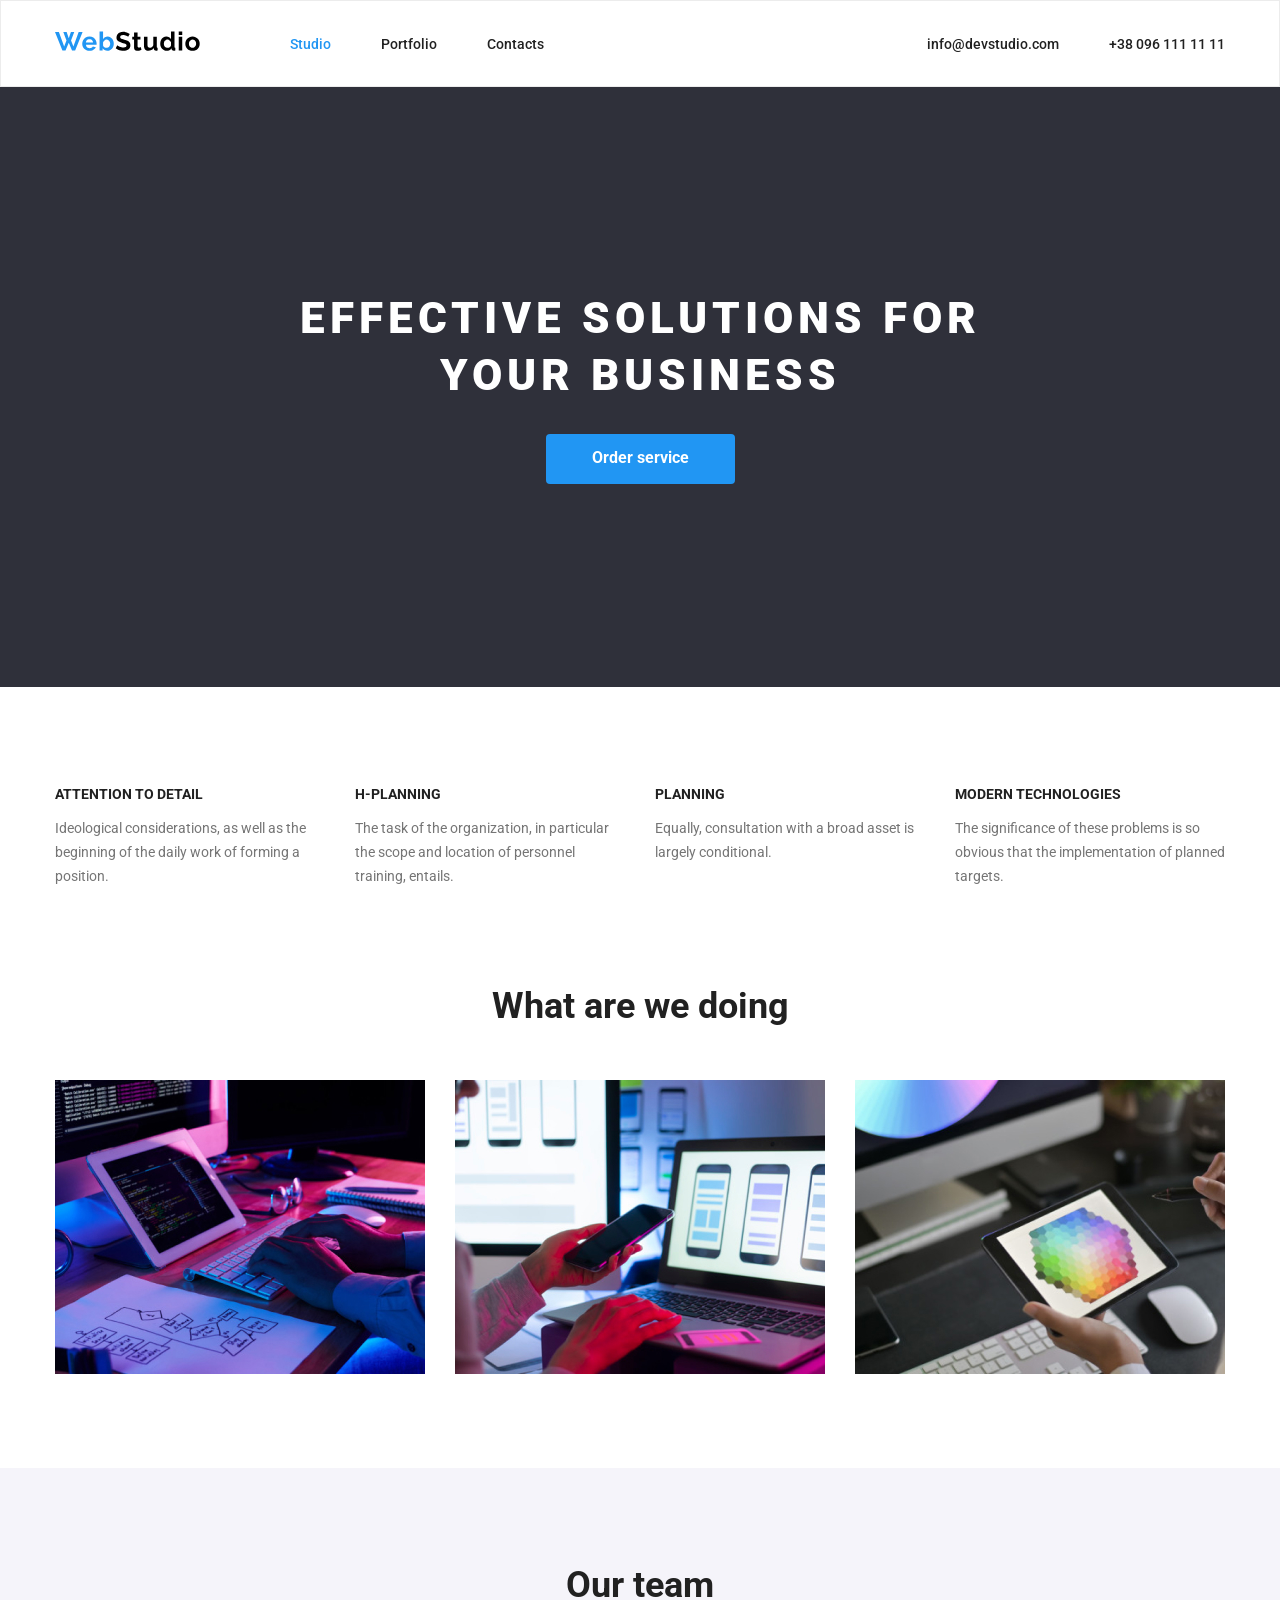
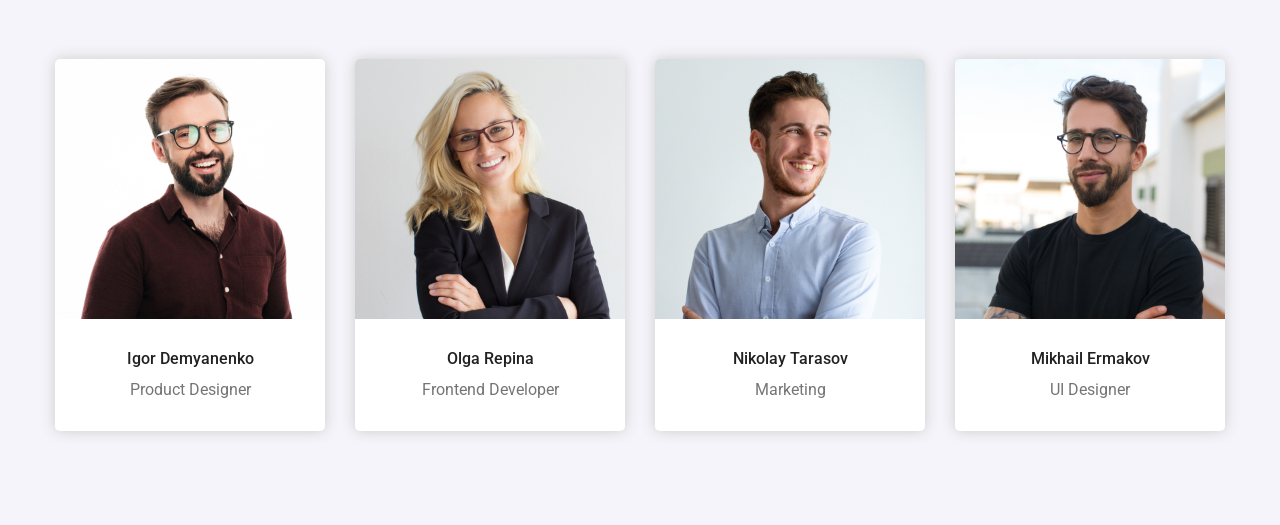
==== index.html @ 4978c7e2 "create do and abuot sections" ====
<!DOCTYPE html>
<html lang="en">

<head>
	<meta charset="UTF-8">
	<meta name="viewport" content="width=device-width, initial-scale=1.0">
	<link rel="stylesheet" href="css/styles.css">
	<title>Web Studio</title>
</head>

<body>
	<header class="header">
		<div class="container header-container">
			<!-- logo -->
			<a class="header-logo" href="#">
				<img src="images/header-logo.svg" alt="WbStudio" width="145" height="31">
			</a>

			<!-- main menu -->
			<nav class="header-menu">
				<a href="#" class="active">Studio</a>
				<a href="#">Portfolio</a>
				<a href="#">Contacts</a>
			</nav>

			<!-- second-menu -->
			<div class="header-second-menu">
				<a href="mailto:info@devstudio.com">info@devstudio.com</a>
				<a href="tel:+380961111111">+38 096 111 11 11</a>
			</div>
		</div>
	</header>

	<main>
		<!-- hero -->
		<section class="hero">
			<div class="container">
				<div class="hero-inner">
					<h1 class="hero-title">Effective solutions for your business</h1>

					<button class="hero-btn">Order service</button>
				</div>
			</div>
		</section>

		<!-- about -->
		<section class="about">
			<div class="container text-container">
				<div class="about-text">
					<h4 class="about-title">ATTENTION TO DETAIL</h4>
					<p>Ideological considerations, as well as the beginning of the daily work of forming a position.</p>
				</div>
				<div class="about-text">
					<h4 class="about-title"> H-PLANNING</h4>
					<p>The task of the organization, in particular the scope and location of personnel training, entails.</p>
				</div>
				<div class="about-text">
					<h4 class="about-title">PLANNING</h4>
					<p>Equally, consultation with a broad asset is largely conditional.</p>
				</div>
				<div class="about-text">
					<h4 class="about-title">MODERN TECHNOLOGIES</h4>
					<p>The significance of these problems is so obvious that the implementation of planned targets.</p>
				</div>
			</div>
		</section>

		<!-- do -->
		<section class="do">
			<div class="container">
				<div>
					<h2 class="team-title do-title">What are we doing</h2>
				</div>
				<div class="do-container">
				<div>
					<img src="/images/do-1.jpg" alt="do-1" width="370px" height="294px">
				</div>
				<div>
					<img src="/images/do-2.jpg" alt="do-2" width="370px" height="294px">
				</div>
				<div>
					<img src="/images/do-3.jpg" alt="do-3" width="370px" height="294px">
				</div>
				</div>
			</div>
		</section>

		<!-- teams -->
		<section class="team">
			<div class="container">
				<h2 class="team-title">Our team</h2>

				<div class="team-cards">
					<article class="team-card">
						<a class="team-card-link" href="#">
							<img src="images/team-1.jpg" alt="Igor" width="270" height="260">
						</a>

						<div class="team-card-inner">
							<h3 class="team-card-title">Igor Demyanenko</h3>
							<p class="team-card-desc">Product Designer</p>
						</div>
					</article>

					<article class="team-card">
						<a class="team-card-link" href="#">
							<img src="images/team-2.jpg" alt="Olga Repina" width="270" height="260">
						</a>

						<div class="team-card-inner">
							<h3 class="team-card-title">Olga Repina</h3>
							<p class="team-card-desc">Frontend Developer</p>
						</div>
					</article>

					<article class="team-card">
						<a class="team-card-link" href="#">
							<img src="images/team-3.jpg" alt="Nikolay Tarasov" width="270" height="260">
						</a>

						<div class="team-card-inner">
							<h3 class="team-card-title">Nikolay Tarasov</h3>
							<p class="team-card-desc">Marketing</p>
						</div>
					</article>

					<article class="team-card">
						<a class="team-card-link" href="#">
							<img src="images/team-4.jpg" alt="Mikhail Ermakov" width="270" height="260">
						</a>

						<div class="team-card-inner">
							<h3 class="team-card-title">Mikhail Ermakov</h3>
							<p class="team-card-desc">UI Designer</p>
						</div>
					</article>
				</div>
			</div>
		</section>
	</main>

	<footer class="footer">
		<div class="container"></div>
	</footer>
</body>

</html>
---- css/styles.css ----
@import url('reset.css');

@font-face {
	font-family: 'Roboto';
	src: url('../fonts/Roboto-Regular.woff2') format('woff2');
	font-weight: 400;
	font-style: normal;
	font-display: swap;
}

@font-face {
	font-family: 'Roboto';
	src: url('../fonts/Roboto-Medium.woff2') format('woff2');
	font-weight: 500;
	font-style: normal;
	font-display: swap;
}

@font-face {
	font-family: 'Roboto';
	src: url('../fonts/Roboto-Bold.woff2') format('woff2');
	font-weight: 700;
	font-style: normal;
	font-display: swap;
}

@font-face {
	font-family: 'Roboto';
	src: url('../fonts/Roboto-Black.woff2') format('woff2');
	font-weight: 900;
	font-style: normal;
	font-display: swap;
}

/* GLOBAL CLASSES */
body {
	font-family: 'Roboto', sans-serif;
	line-height: 1.3;
	font-size: 14px;
	color: #212121;
}

.container {
	max-width: 1200px;
	margin: 0 auto;
	padding: 0 15px;
}

/* HEADER */

.header {
	border: 1px solid #ECECEC;
	padding: 25px 0;
	font-weight: 500;
}

.header-container {
	display: flex;
	align-items: center;
}

.header-logo {}

.header-menu {
	display: flex;
	gap: 50px;
	margin-left: 90px;
}

.header-menu a.active {
	color: #2196F3;
}

.header-second-menu {
	margin-left: auto;
	display: flex;
	gap: 50px;
}

.header-menu a,
.header-second-menu a {
	color: #212121;
	text-decoration: none;
}

.header-menu a:hover,
.header-second-menu a:hover {
	color: #2196F3;
}


/* HERO SECTION */

.hero {
	background: #2F303A;
	text-align: center;
}

.hero-inner {
	max-width: 700px;
	min-height: 600px;
	margin: 0 auto;
	display: flex;
	flex-direction: column;
	justify-content: center;
	gap: 30px;
}

.hero-title {
	font-weight: 900;
	font-size: 44px;
	text-transform: uppercase;
	color: #fff;
	letter-spacing: 5px;
}

.hero-btn {
	padding: 14px 46px 15px;
	font-weight: 700;
	font-size: 16px;
	color: #fff;
	background: #2196F3;
	border-radius: 4px;
	cursor: pointer;
	align-self: center;
}


/* ABOUT */

.about{
	background-color: #fff;
	font-size: 14px;
	font-weight: 400;
	color: #757575;

}
.text-container {
	display: flex;
	gap: 30px;
	margin: 95px auto;
}
.about-text {
	max-width: 270px;
	
	justify-content: flex-start;
	line-height: 24px;
	letter-spacing: 3%;

}

.about-title {
	font-weight: 700;
	font-size: 14px;
	color: #212121;
	margin-bottom: 10px;
	
}

/* DO */
.do-container{
	display: flex;
	gap: 30px;
	margin: 50px 0 90px;
}

.do-title{
	text-align: center;
	/* margin-bottom: 50px; */
}

/* TEAMS */
.team {
	background: #F5F4FA;
	padding: 94px 0;
	text-align: center;
}

.team-title {
	font-weight: 700;
	font-size: 36px;
}

.team-cards {
	margin-top: 50px;
	display: flex;
	flex-wrap: wrap;
	gap: 30px;
}

.team-card {
	flex: 1 1 20%;
	border-radius: 5px;
	overflow: hidden;
	box-shadow: 0 0 14px 0 #ccc;
}

.team-card-link {
	display: block;
	height: 260px;
}

.team-card-link img {
	width: 100%;
	height: 100%;
	object-fit: cover;
}

.team-card-inner {
	padding: 30px;
	font-size: 16px;
	background: #fff;
}

.team-card-title {
	font-weight: 500;
}

.team-card-desc {
	color: #757575;
	margin-top: 10px;
}
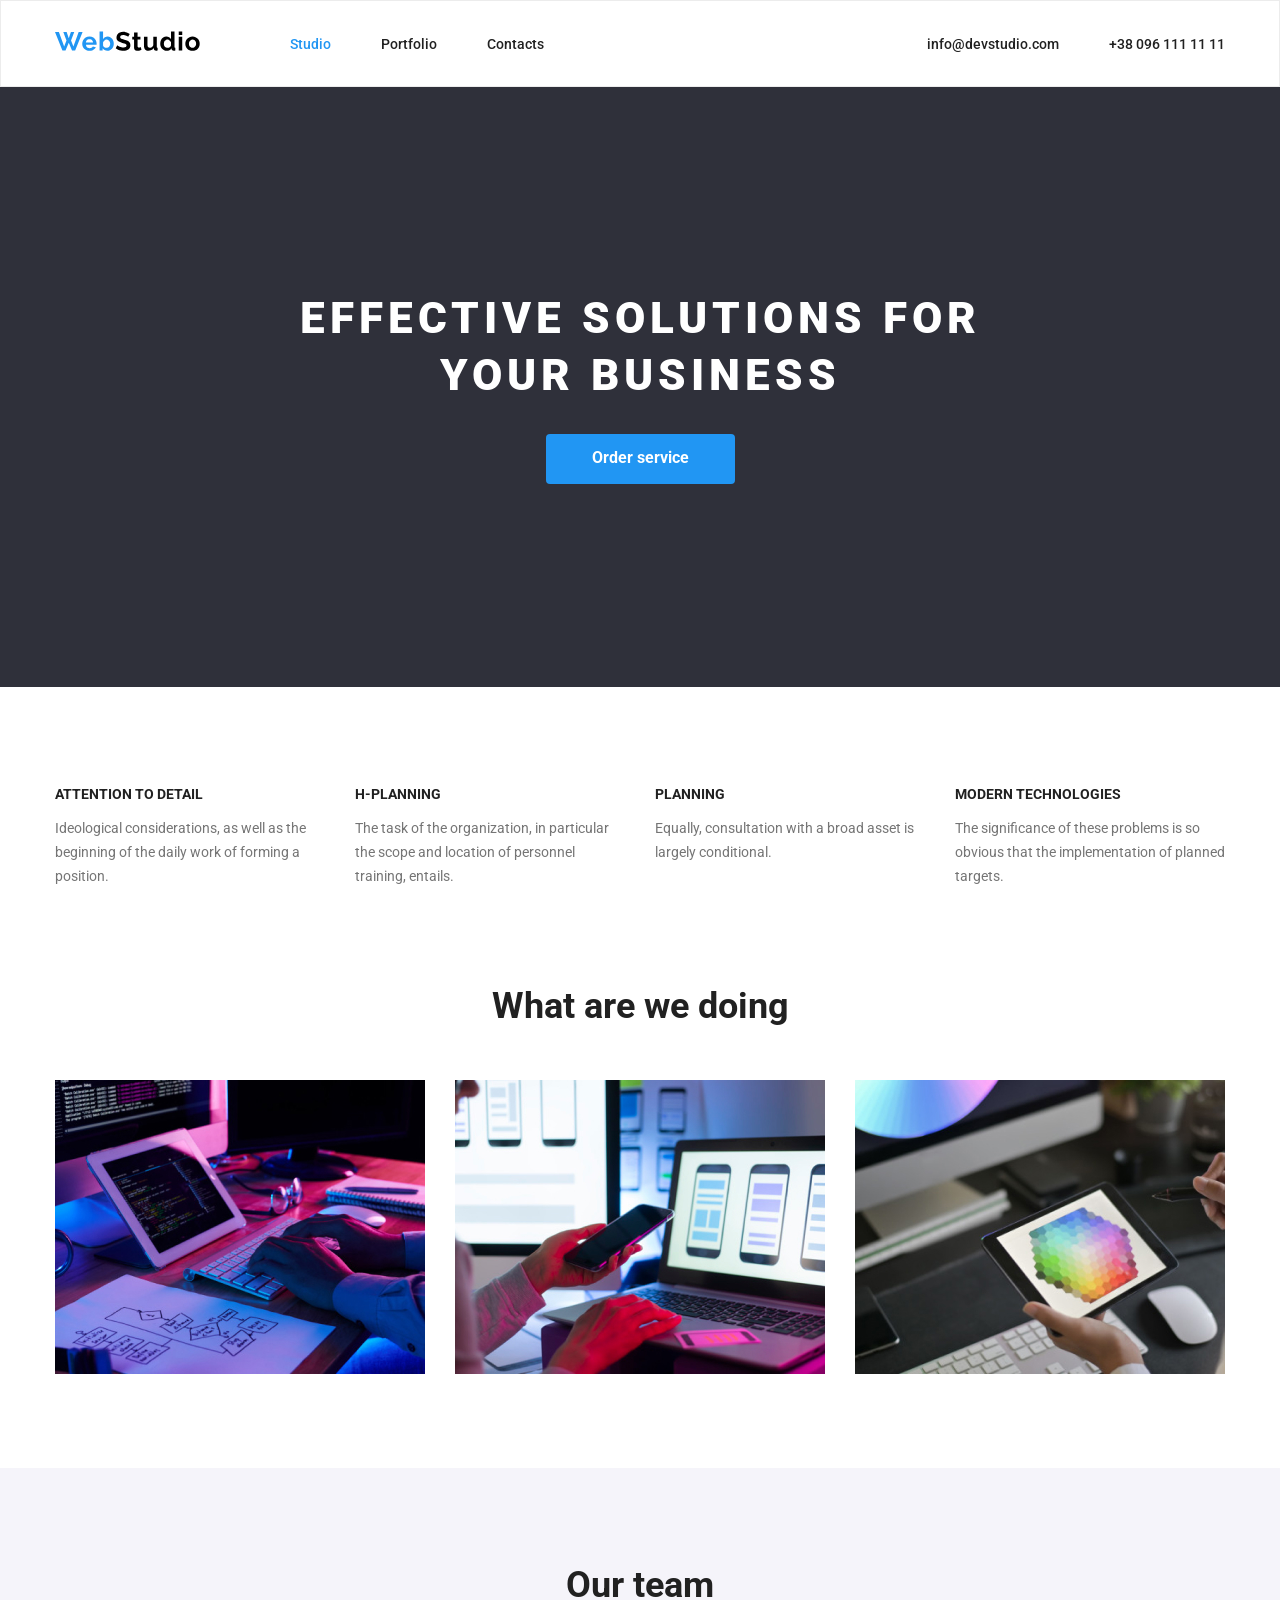
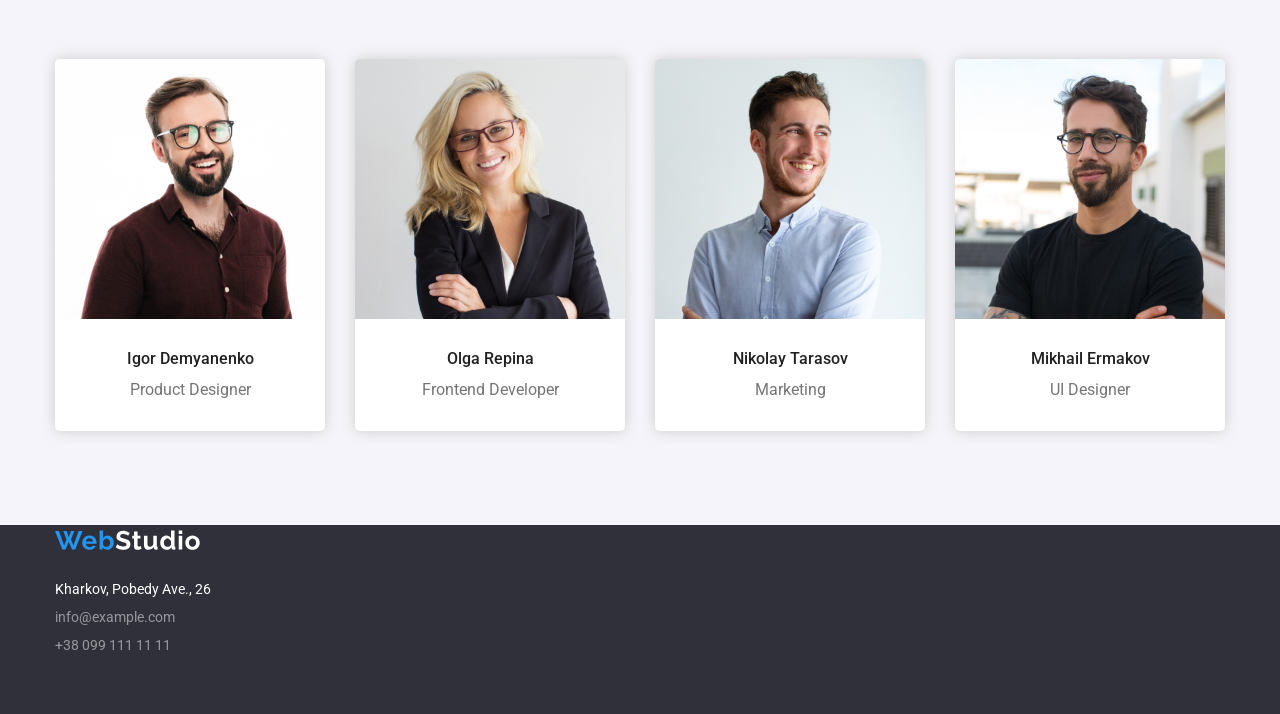
==== commit 056c795c: "add footer" ====
--- a/index.html
+++ b/index.html
@@ -79,7 +79,7 @@
 					<img src="/images/do-2.jpg" alt="do-2" width="370px" height="294px">
 				</div>
 				<div>
-					<img src="/images/do-3.jpg" alt="do-3" width="370px" height="294px">
+					<img src="/images/do-3.jpg" alt="do-3" width="370px" height="294px"git >
 				</div>
 				</div>
 			</div>
@@ -140,7 +140,16 @@
 	</main>
 
 	<footer class="footer">
-		<div class="container"></div>
+		<div class="container">
+			<div class="footer-logo">
+				<a href="#"><img src="images/footer-logo.svg" alt="footer-logo" width="145px" height="31px"></a>
+			</div>
+			<div class="footer-contact">
+				<a href="№">Kharkov, Pobedy Ave., 26</a>
+				<a href="mailto:info@example.com">info@example.com</a>
+				<a href="tel:+380991111111">+38 099 111 11 11</a>
+			</div>
+		</div>
 	</footer>
 </body>
 
--- a/css/styles.css
+++ b/css/styles.css
@@ -219,4 +219,35 @@
 .team-card-desc {
 	color: #757575;
 	margin-top: 10px;
-}+}
+
+/* FOOTER */
+
+.footer {
+	background-color: #2F303A;
+}
+
+.footer-logo{
+	/* margin-bottom: 20px	; */
+}
+
+.footer-contact{
+	display: flex;
+	flex-direction: column;
+	gap: 10px;
+	padding: 20px 0 60px;
+}
+.footer-contact a{
+	text-decoration: none;
+	color: #ffffff;
+}
+
+.footer-contact>a+a{
+	color: #ffffff80;
+}
+
+.footer-contact a.active {
+	color: #2196F3;
+}
+
+
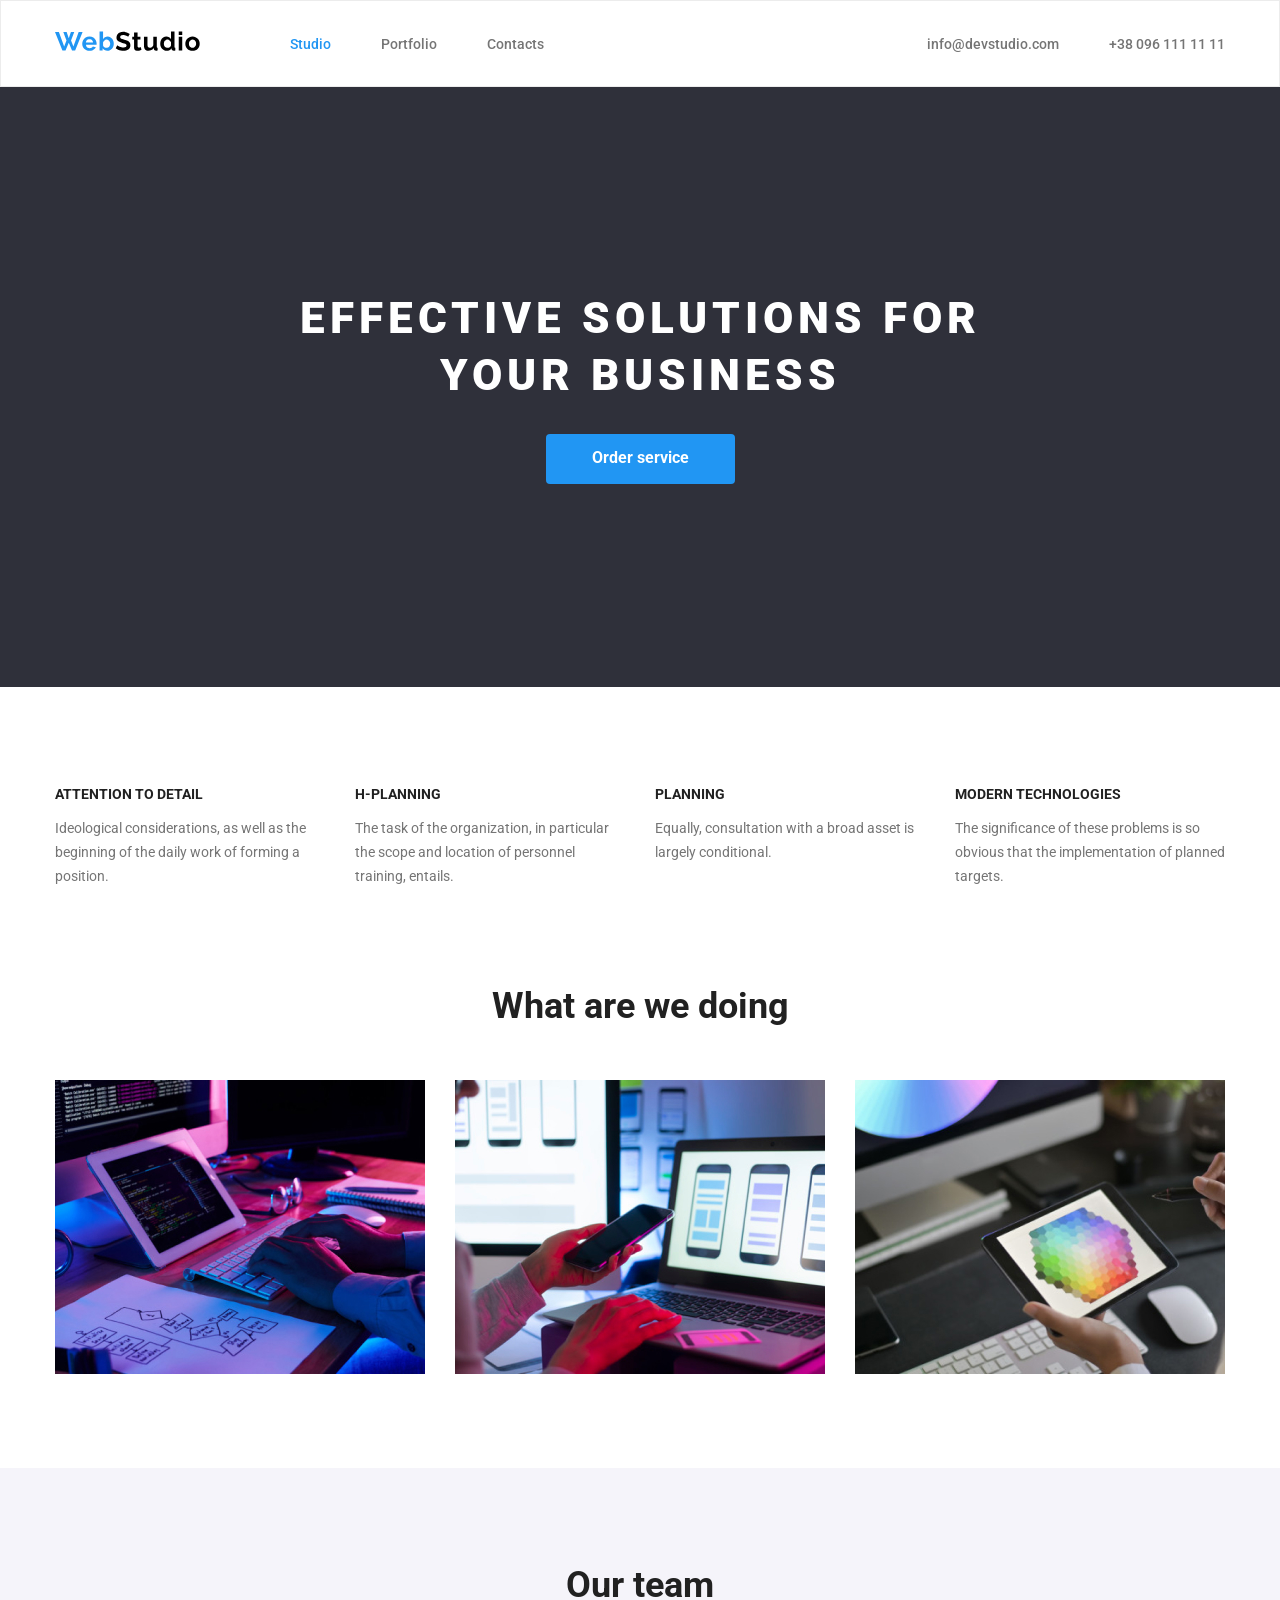
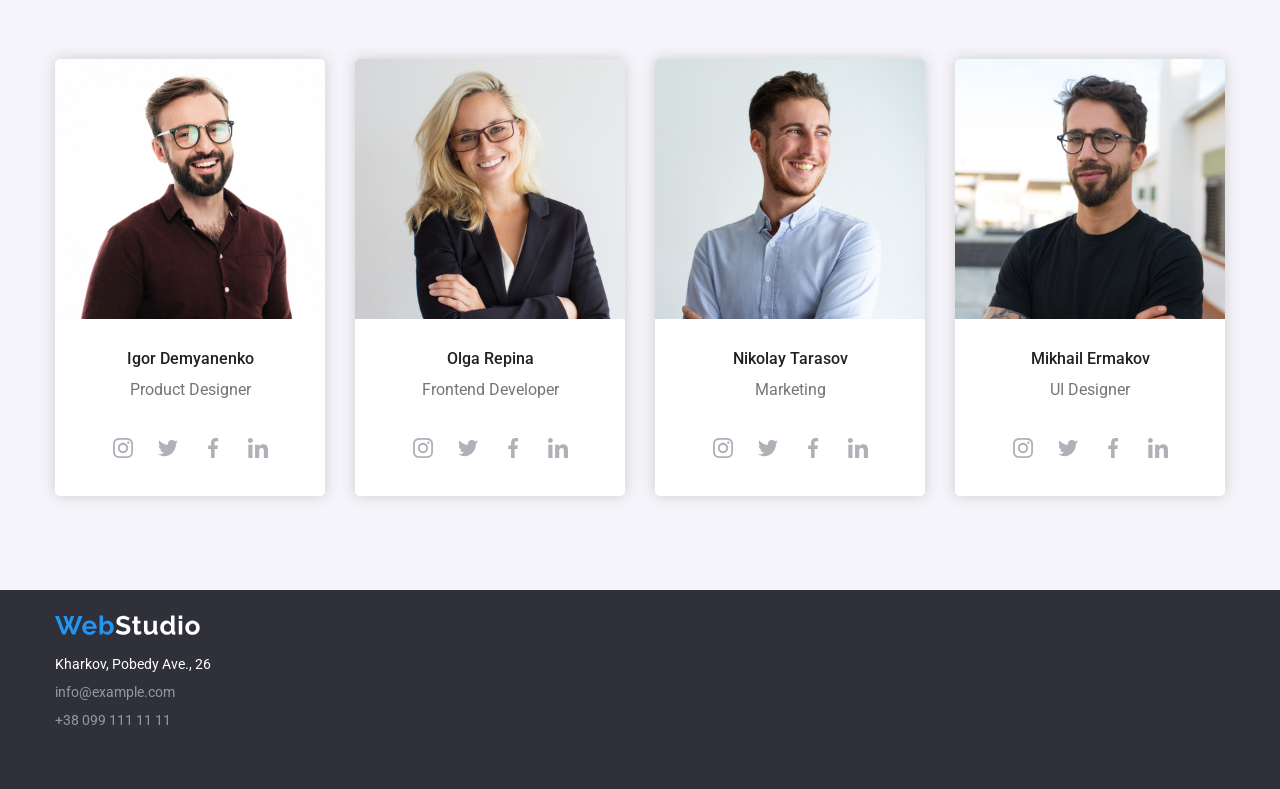
==== commit b607bb17: "add iconf in card" ====
--- a/index.html
+++ b/index.html
@@ -19,7 +19,7 @@
 			<!-- main menu -->
 			<nav class="header-menu">
 				<a href="#" class="active">Studio</a>
-				<a href="#">Portfolio</a>
+				<a href="portfolio.html">Portfolio</a>
 				<a href="#">Contacts</a>
 			</nav>
 
@@ -73,13 +73,13 @@
 				</div>
 				<div class="do-container">
 				<div>
-					<img src="/images/do-1.jpg" alt="do-1" width="370px" height="294px">
-				</div>
-				<div>
-					<img src="/images/do-2.jpg" alt="do-2" width="370px" height="294px">
-				</div>
-				<div>
-					<img src="/images/do-3.jpg" alt="do-3" width="370px" height="294px"git >
+					<img src="images/do-1.jpg" alt="do-1" width="370px" height="294px">
+				</div>
+				<div>
+					<img src="images/do-2.jpg" alt="do-2" width="370px" height="294px">
+				</div>
+				<div>
+					<img src="images/do-3.jpg" alt="do-3" width="370px" height="294px"git >
 				</div>
 				</div>
 			</div>
@@ -100,6 +100,37 @@
 							<h3 class="team-card-title">Igor Demyanenko</h3>
 							<p class="team-card-desc">Product Designer</p>
 						</div>
+						<ul class="card-icons">
+							<li>
+								<a href="#">
+									<svg>
+									<use href="images/sprites.svg#instagram"></use>
+									</svg>
+								</a>
+							</li>
+							<li>
+								<a href="#">
+									<svg>
+									<use href="images/sprites.svg#twitter"></use>
+									</svg>
+								</a>
+							</li>
+							<li>
+								<a href="#">
+									<svg>
+									<use href="images/sprites.svg#facebook"></use>
+									</svg>
+								</a>
+							</li>
+							<li>
+								<a href="#">
+									<svg>
+									<use href="images/sprites.svg#linkedin"></use>
+									</svg>
+								</a>
+							</li>
+						</ul>
+						
 					</article>
 
 					<article class="team-card">
@@ -111,6 +142,38 @@
 							<h3 class="team-card-title">Olga Repina</h3>
 							<p class="team-card-desc">Frontend Developer</p>
 						</div>
+
+						<ul class="card-icons">
+							<li>
+								<a href="#">
+									<svg>
+									<use href="images/sprites.svg#instagram"></use>
+									</svg>
+								</a>
+							</li>
+							<li>
+								<a href="#">
+									<svg>
+									<use href="images/sprites.svg#twitter"></use>
+									</svg>
+								</a>
+							</li>
+							<li>
+								<a href="#">
+									<svg>
+									<use href="images/sprites.svg#facebook"></use>
+									</svg>
+								</a>
+							</li>
+							<li>
+								<a href="#">
+									<svg>
+									<use href="images/sprites.svg#linkedin"></use>
+									</svg>
+								</a>
+							</li>
+						</ul>
+
 					</article>
 
 					<article class="team-card">
@@ -122,6 +185,38 @@
 							<h3 class="team-card-title">Nikolay Tarasov</h3>
 							<p class="team-card-desc">Marketing</p>
 						</div>
+
+						<ul class="card-icons">
+							<li>
+								<a href="#">
+									<svg>
+									<use href="images/sprites.svg#instagram"></use>
+									</svg>
+								</a>
+							</li>
+							<li>
+								<a href="#">
+									<svg>
+									<use href="images/sprites.svg#twitter"></use>
+									</svg>
+								</a>
+							</li>
+							<li>
+								<a href="#">
+									<svg>
+									<use href="images/sprites.svg#facebook"></use>
+									</svg>
+								</a>
+							</li>
+							<li>
+								<a href="#">
+									<svg>
+									<use href="images/sprites.svg#linkedin"></use>
+									</svg>
+								</a>
+							</li>
+						</ul>
+
 					</article>
 
 					<article class="team-card">
@@ -133,6 +228,38 @@
 							<h3 class="team-card-title">Mikhail Ermakov</h3>
 							<p class="team-card-desc">UI Designer</p>
 						</div>
+
+						<ul class="card-icons">
+							<li>
+								<a href="#">
+									<svg>
+									<use href="images/sprites.svg#instagram"></use>
+									</svg>
+								</a>
+							</li>
+							<li>
+								<a href="#">
+									<svg>
+									<use href="images/sprites.svg#twitter"></use>
+									</svg>
+								</a>
+							</li>
+							<li>
+								<a href="#">
+									<svg>
+									<use href="images/sprites.svg#facebook"></use>
+									</svg>
+								</a>
+							</li>
+							<li>
+								<a href="#">
+									<svg>
+									<use href="images/sprites.svg#linkedin"></use>
+									</svg>
+								</a>
+							</li>
+						</ul>
+
 					</article>
 				</div>
 			</div>
--- a/css/styles.css
+++ b/css/styles.css
@@ -32,6 +32,13 @@
 	font-display: swap;
 }
 
+:root{
+	--active-color: #2196F3;
+	--title-color: #212121;
+	--text-color: #757575;
+}
+
+
 /* GLOBAL CLASSES */
 body {
 	font-family: 'Roboto', sans-serif;
@@ -68,7 +75,7 @@
 }
 
 .header-menu a.active {
-	color: #2196F3;
+	color: var(--active-color);
 }
 
 .header-second-menu {
@@ -79,13 +86,13 @@
 
 .header-menu a,
 .header-second-menu a {
-	color: #212121;
+	color: var(--text-color);
 	text-decoration: none;
 }
 
 .header-menu a:hover,
 .header-second-menu a:hover {
-	color: #2196F3;
+	color: var(--active-color);
 }
 
 
@@ -132,7 +139,7 @@
 	background-color: #fff;
 	font-size: 14px;
 	font-weight: 400;
-	color: #757575;
+	color: var(--text-color);
 
 }
 .text-container {
@@ -152,7 +159,7 @@
 .about-title {
 	font-weight: 700;
 	font-size: 14px;
-	color: #212121;
+	color: var(--title-color);
 	margin-bottom: 10px;
 	
 }
@@ -228,14 +235,17 @@
 }
 
 .footer-logo{
-	/* margin-bottom: 20px	; */
+	display: inline-block;
+	margin-top: 20px;
 }
 
 .footer-contact{
 	display: flex;
 	flex-direction: column;
+	align-items: flex-start;
 	gap: 10px;
-	padding: 20px 0 60px;
+	margin-top:10px;
+	padding-bottom: 60px;
 }
 .footer-contact a{
 	text-decoration: none;
@@ -247,7 +257,290 @@
 }
 
 .footer-contact a.active {
-	color: #2196F3;
-}
-
-
+	color: var(--active-color);
+}
+
+
+/* PORFOLIO */
+.main{
+	margin: 94px auto;
+}
+.main-btn{
+	display: flex;
+	align-items:center;
+	justify-content: center;
+	gap: 8px;
+}
+
+.btn{
+	cursor: pointer;
+	color: var(--title-color);
+	padding: 6px 27px;
+	text-decoration: none;
+	background: #F5F4FA;
+	border-radius: 4px;
+	font-weight: 500;
+}
+
+
+
+.btn:hover{
+	background: var(--active-color);
+	color: #fff;
+}
+
+.main-btn a.active{
+	background: var(--active-color);
+	color: #fff;
+}
+
+/* CARDS */
+
+.portfolio-card-title{
+	font-weight: 700;
+	font-size: 18px;
+	color: var(--title-color);
+}
+
+.portfolio-card-text{
+	font-size: 16;
+	font-weight: 400;
+	color: var(--text-color);
+}
+
+.portfolio-cards {
+	display: flex;
+	flex-wrap: wrap;
+	gap: 30px;
+	margin-top: 34px;
+	
+}
+
+.portfolio-card {
+	gap: 30px;
+	border: 1px solid #eeeeee;
+	flex: 1 1 370px;
+	position: relative;
+	cursor: pointer;
+}
+
+.portfolio-card-link {
+	display: block;
+	height: 294px;
+	text-decoration: none;
+	display: flex;
+	position: relative;
+}
+
+.hover-block{
+	align-items: center;
+	justify-content: center;
+	position: absolute;
+	top: 0;
+	right: 0;
+	left: 0;
+	bottom: 0;
+	background-color: rgba(33, 150, 243, 0.9);
+	color: #fff;
+	font-weight: 400px;
+	font-size: 18px;
+	padding: 60px 25px;
+	line-height: 28px;
+	opacity: 0;
+}
+
+.portfolio-card:hover
+.hover-block{
+	opacity: 1;
+}
+
+.portfolio-card:hover{
+	box-shadow: 0 4px 4px #ccc;
+}
+
+.portfolio-card-text{
+	overflow: hidden;
+	
+}
+
+.portfolio-card-link img {
+	width: 100%;
+	height: 100%;
+	object-fit: cover;
+}
+
+.portfolio-card-content{
+	padding: 24px 20px;
+}
+
+.portfolio-card-title{
+	margin-bottom: 4px;
+}
+
+.header-filters{
+	position: relative;
+}
+
+.header-second-filters a {
+	background: #f3eeeead;
+	padding: 5px 10px;
+	display: none;
+	border-bottom: 1px solid #757575;
+}
+
+.header-second-filters {
+	padding-top: 5px;
+	position: absolute;
+}
+
+.filter {
+	display: flex;
+	flex-direction: row-reverse;
+	width: 100%;
+	position: relative;
+}
+
+.first-filter{
+	width: 100%;
+}
+
+.all-filter {
+	width: 100%;
+	position: absolute;
+	left: -100%;
+	padding-right: 10px;
+	display: none;
+}
+
+.header-filters:hover .header-second-filters a{
+	display: block;
+}
+
+.filter:hover .all-filter{
+	display: block;
+}
+
+.first-section a{
+	text-decoration: none;
+	background: var(--active-color);
+	color: #fff;
+	padding: 10px 20px;
+	border-radius: 4px;
+	font-size: 20px;
+	line-height: normal;
+}
+
+.first-section {
+	height: 600px;
+	background: green url(../images/Img1.png) no-repeat 50% / cover;
+	position: relative;
+	color: #fff;
+}
+
+.business {
+	background: rgba(33, 33, 33, 0.5);
+	display: flex;
+	align-items: center;
+	justify-content: center;
+	position: absolute;
+	left: 0;
+	top: 0;
+	width: 100%;
+	height: 100%;
+	text-align: center;
+	gap: 30px;
+}
+
+.business h2 {
+	max-width: 600px;
+	font-weight: 600;
+	font-size: 44px;
+	margin-bottom: 30px;
+}
+
+
+.business a:hover {
+	background-color: #25cdf3;
+}
+
+.second-section {
+	margin-top: 95px;
+	
+
+}
+
+.card {
+    width: 270px;
+}
+
+.cards {
+	display: flex;
+	justify-content: space-between;
+	gap: 30px;
+}
+
+.card-icon {
+    width: 100%;
+    height: 120px;
+    background: #F5F4FA;   
+    display: flex;
+    align-items: center;
+    justify-content: center;
+    border-radius: 6px;
+    margin-bottom: 20px;
+}
+
+
+
+
+.card h3 {
+    margin-bottom: 10px;
+    font-size: 14px;
+    font-weight: 700;
+    text-transform: uppercase;
+}
+
+
+.card p {
+    font-size: 14px;
+    font-weight: 400;
+    color: var(--text-color);
+}
+
+.card-icons {
+    display: flex;
+	justify-content: center;         
+    gap: 10px;             
+	padding: 0 30px 30px;
+	background: #fff;
+}
+
+.card-icons li {
+    display: inline-block; 
+
+}
+
+.card-icons a {
+    display: flex;
+    align-items: center;
+    justify-content: center;
+    width: 35px;
+    height: 35px;
+    border-radius: 50%;
+    background: transparent;
+    transition: linear 0.3s;
+}
+
+.card-icons svg {
+    width: 20px;
+    height: 20px;
+    color: #AFB1B8;
+}
+
+.card-icons a:hover {
+    background-color: #2196F3;
+}
+
+.card-icons a:hover svg {
+    color: #fff;
+}
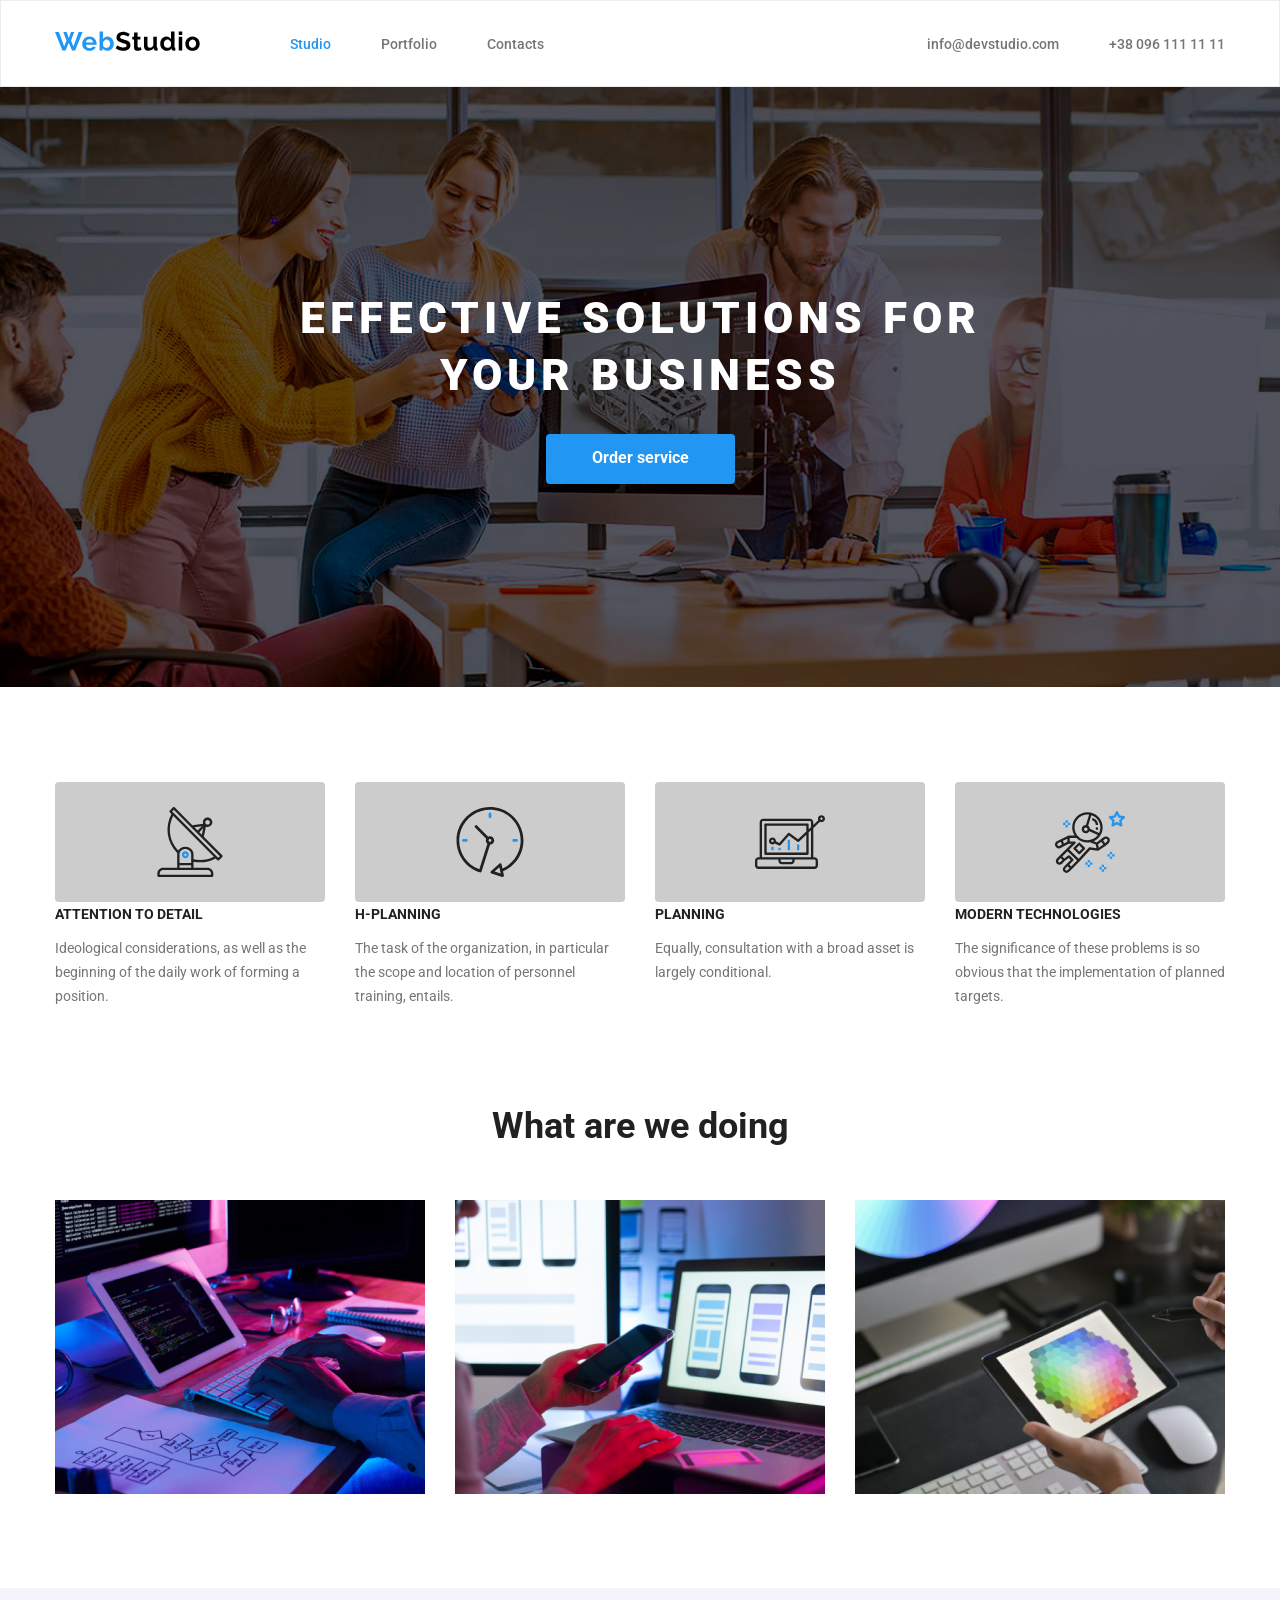
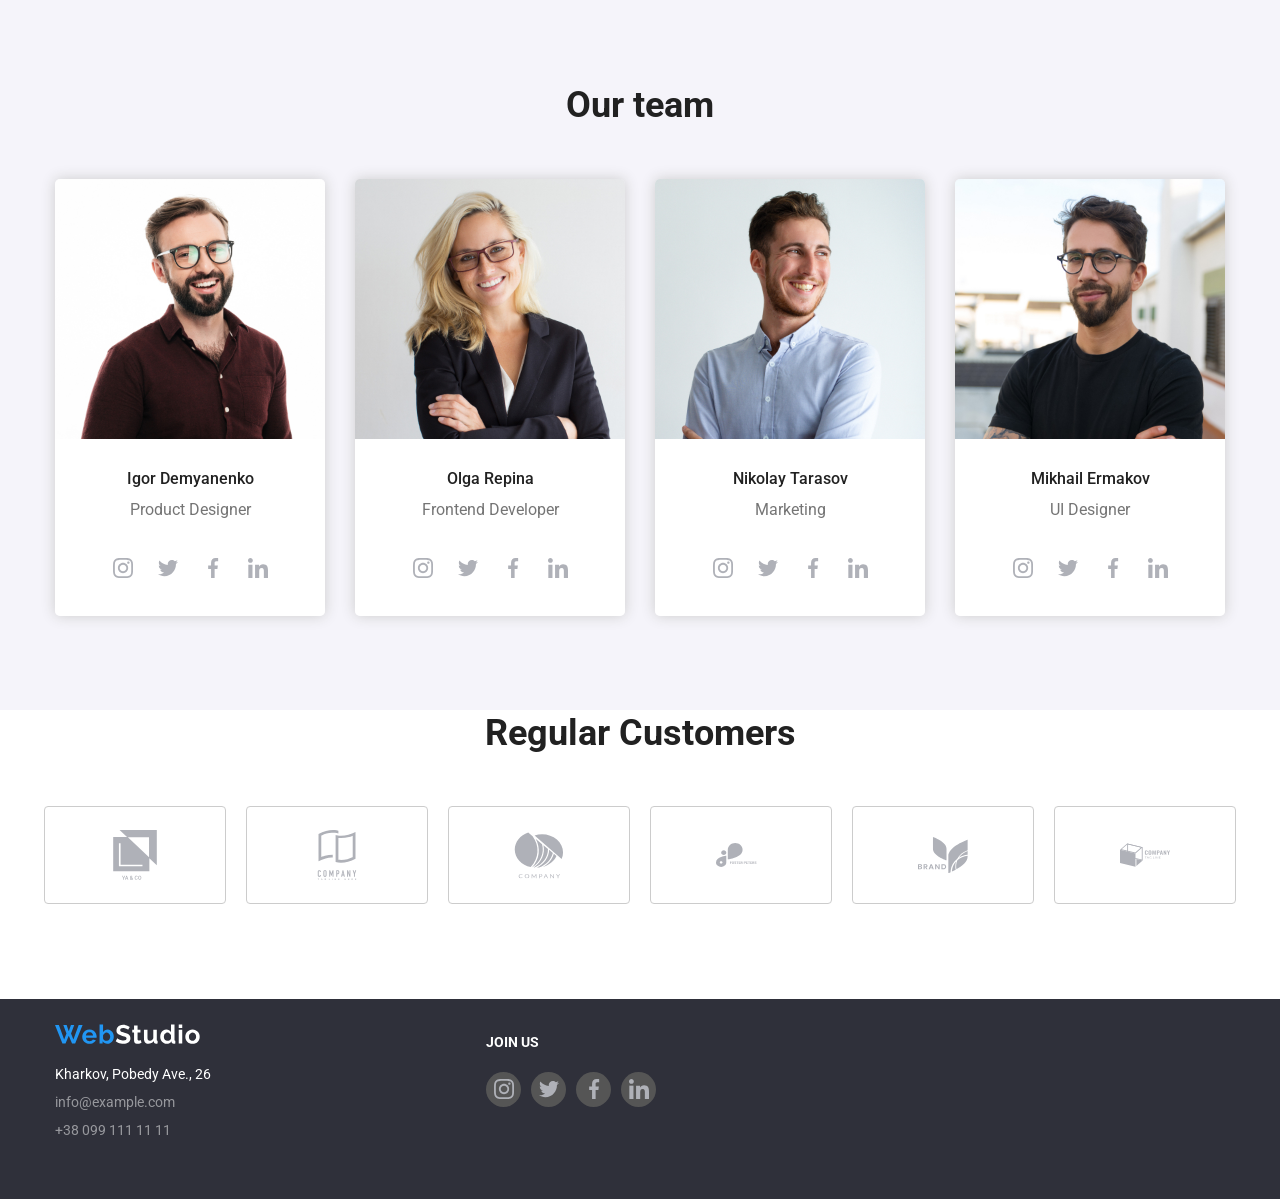
==== commit 1d2b9870: "add company sections and update hero and about sections" ====
--- a/index.html
+++ b/index.html
@@ -34,12 +34,14 @@
 	<main>
 		<!-- hero -->
 		<section class="hero">
+			<div class="hero-bg">
 			<div class="container">
 				<div class="hero-inner">
 					<h1 class="hero-title">Effective solutions for your business</h1>
 
 					<button class="hero-btn">Order service</button>
 				</div>
+			</div>
 			</div>
 		</section>
 
@@ -100,7 +102,7 @@
 							<h3 class="team-card-title">Igor Demyanenko</h3>
 							<p class="team-card-desc">Product Designer</p>
 						</div>
-						<ul class="card-icons">
+						<ul class="card-icons team">
 							<li>
 								<a href="#">
 									<svg>
@@ -264,6 +266,61 @@
 				</div>
 			</div>
 		</section>
+
+		<section class="company">
+			<h3>Regular Customers</h3>
+			<ul class="company-icons">
+				<li class="company-icon">
+					<a href="#">
+						<svg>
+							<use href="images/sprites.svg#company1"></use>
+						</svg>
+					</a>
+				</li>
+
+				<li class="company-icon">
+					<a href="#">
+						<svg>
+							<use href="images/sprites.svg#company2"></use>
+						</svg>
+					</a>
+				</li>
+
+				<li class="company-icon">
+					<a href="#">
+						<svg>
+							<use href="images/sprites.svg#company3"></use>
+						</svg>
+					</a>
+				</li>
+
+				<li class="company-icon">
+					<a href="#">
+						<svg>
+							<use href="images/sprites.svg#company4"></use>
+						</svg>
+					</a>
+				</li>
+
+				<li class="company-icon">
+					<a href="#">
+						<svg>
+							<use href="images/sprites.svg#company5"></use>
+						</svg>
+					</a>
+				</li>
+
+				<li class="company-icon">
+					<a href="#">
+						<svg>
+							<use href="images/sprites.svg#company6"></use>
+						</svg>
+					</a>
+				</li>
+			</ul>
+		</section>
+
+
 	</main>
 
 	<footer class="footer">
@@ -276,6 +333,39 @@
 				<a href="mailto:info@example.com">info@example.com</a>
 				<a href="tel:+380991111111">+38 099 111 11 11</a>
 			</div>
+			<div class="footer-icon">
+				<a href="#">JOIN US</a>
+			<ul class="footer-icons">
+							<li>
+								<a href="#">
+									<svg>
+									<use href="images/sprites.svg#instagram"></use>
+									</svg>
+								</a>
+							</li>
+							<li>
+								<a href="#">
+									<svg>
+									<use href="images/sprites.svg#twitter"></use>
+									</svg>
+								</a>
+							</li>
+							<li>
+								<a href="#">
+									<svg>
+									<use href="images/sprites.svg#facebook"></use>
+									</svg>
+								</a>
+							</li>
+							<li>
+								<a href="#">
+									<svg>
+									<use href="images/sprites.svg#linkedin"></use>
+									</svg>
+								</a>
+							</li>
+						</ul>
+						</div>
 		</div>
 	</footer>
 </body>
--- a/css/styles.css
+++ b/css/styles.css
@@ -99,8 +99,13 @@
 /* HERO SECTION */
 
 .hero {
-	background: #2F303A;
+	background: url(../images/Img1.png) no-repeat 50% / cover;
 	text-align: center;
+
+}
+
+.hero-bg{
+	background: rgba(0.33, 0.33, 0.33, 0.5);
 }
 
 .hero-inner {
@@ -130,6 +135,10 @@
 	border-radius: 4px;
 	cursor: pointer;
 	align-self: center;
+}
+
+.hero-btn:hover{
+	background: #25cdf3;
 }
 
 
@@ -148,12 +157,38 @@
 	margin: 95px auto;
 }
 .about-text {
-	max-width: 270px;
-	
-	justify-content: flex-start;
+	min-width: 270px;
+	flex: 1 1 20%;
+	/* justify-content: flex-start; */
 	line-height: 24px;
-	letter-spacing: 3%;
-
+	position: relative;
+	padding-top: 120px;
+}
+
+.about-text::before{
+	content: '';
+	position: absolute;
+	top: 0;
+	left: 0;
+	right: 0;
+	height: 120px;
+	border-radius: 4px;
+}
+
+.about-text:nth-child(1)::before{
+	background: #ccc url(../images/card1.svg) no-repeat 50% / 70px 70px;
+}
+
+.about-text:nth-child(2)::before{
+	background: #ccc url(../images/card2.svg) no-repeat 50% / 70px 70px;
+}
+
+.about-text:nth-child(3)::before{
+	background: #ccc url(../images/card3.svg) no-repeat 50% / 70px 70px;
+}
+
+.about-text:nth-child(4)::before{
+	background: #ccc url(../images/card4.svg) no-repeat 50% / 70px 70px;
 }
 
 .about-title {
@@ -173,7 +208,6 @@
 
 .do-title{
 	text-align: center;
-	/* margin-bottom: 50px; */
 }
 
 /* TEAMS */
@@ -479,16 +513,7 @@
 	gap: 30px;
 }
 
-.card-icon {
-    width: 100%;
-    height: 120px;
-    background: #F5F4FA;   
-    display: flex;
-    align-items: center;
-    justify-content: center;
-    border-radius: 6px;
-    margin-bottom: 20px;
-}
+
 
 
 
@@ -544,3 +569,125 @@
 .card-icons a:hover svg {
     color: #fff;
 }
+
+.footer-icons {
+    display: flex;
+	justify-content: center; 
+	align-items: center; 
+    gap: 10px;             
+	/* padding: 0 30px 30px; */
+}
+
+.footer-icons li {
+    display: inline-block; 
+
+}
+
+.footer-icons a {
+    display: flex;
+    align-items: center;
+    justify-content: center;
+    width: 35px;
+    height: 35px;
+    border-radius: 50%;
+    background: #555555;
+    transition: linear 0.3s;
+}
+
+.footer-icons svg {
+    width: 20px;
+    height: 20px;
+    color: #AFB1B8;
+}
+
+.footer-icons a:hover {
+    background-color: #2196F3;
+}
+
+.footer-icons a:hover svg {
+    color: #fff;
+}
+
+
+.footer-icons{
+	display: flex;
+	justify-content: center;
+	
+}
+
+.footer {
+	position: relative;
+}
+
+.footer-icon{
+	position: absolute;
+	top: 34px;
+	left: 38%;
+}
+
+.footer-icon>a{
+	display: inline-block;
+	text-decoration: none;
+	font-size: 14px;
+	font-weight: 700;
+	color: #fff;
+	margin-bottom: 20px;
+}
+
+.footer-icon a:hover{
+	color: var(--active-color);
+}
+
+
+
+.company-icons {
+    display: flex;
+    justify-content: center;
+    gap: 20px;
+    padding: 0;
+    margin: 0;
+}
+
+.company-icon a {
+    display: flex;
+    align-items: center;
+    justify-content: center;
+    text-decoration: none;
+    border: 1px solid #ccc;
+    border-radius: 4px;
+	padding: 23px 65px;
+	transition: linear 0.3s; 
+}
+
+.company-icon svg {
+    width: 50px;
+    height: 50px;
+    color: #AFB1B8;
+	transition: linear 0.3s; 
+}
+
+.company-icon a:hover{
+	border-color: var(--active-color);
+}
+
+.company-icon a:hover svg{
+	color: var(--active-color);
+}
+
+
+.company-icon{
+	display: flex;
+	flex: 0 0 auto;
+	justify-content: center;
+	margin-bottom: 95px;
+}
+
+.company h3 {
+	text-align: center;
+	font-size: 36px;
+	font-weight: 700;
+	margin-bottom: 50px;
+}
+
+
+
